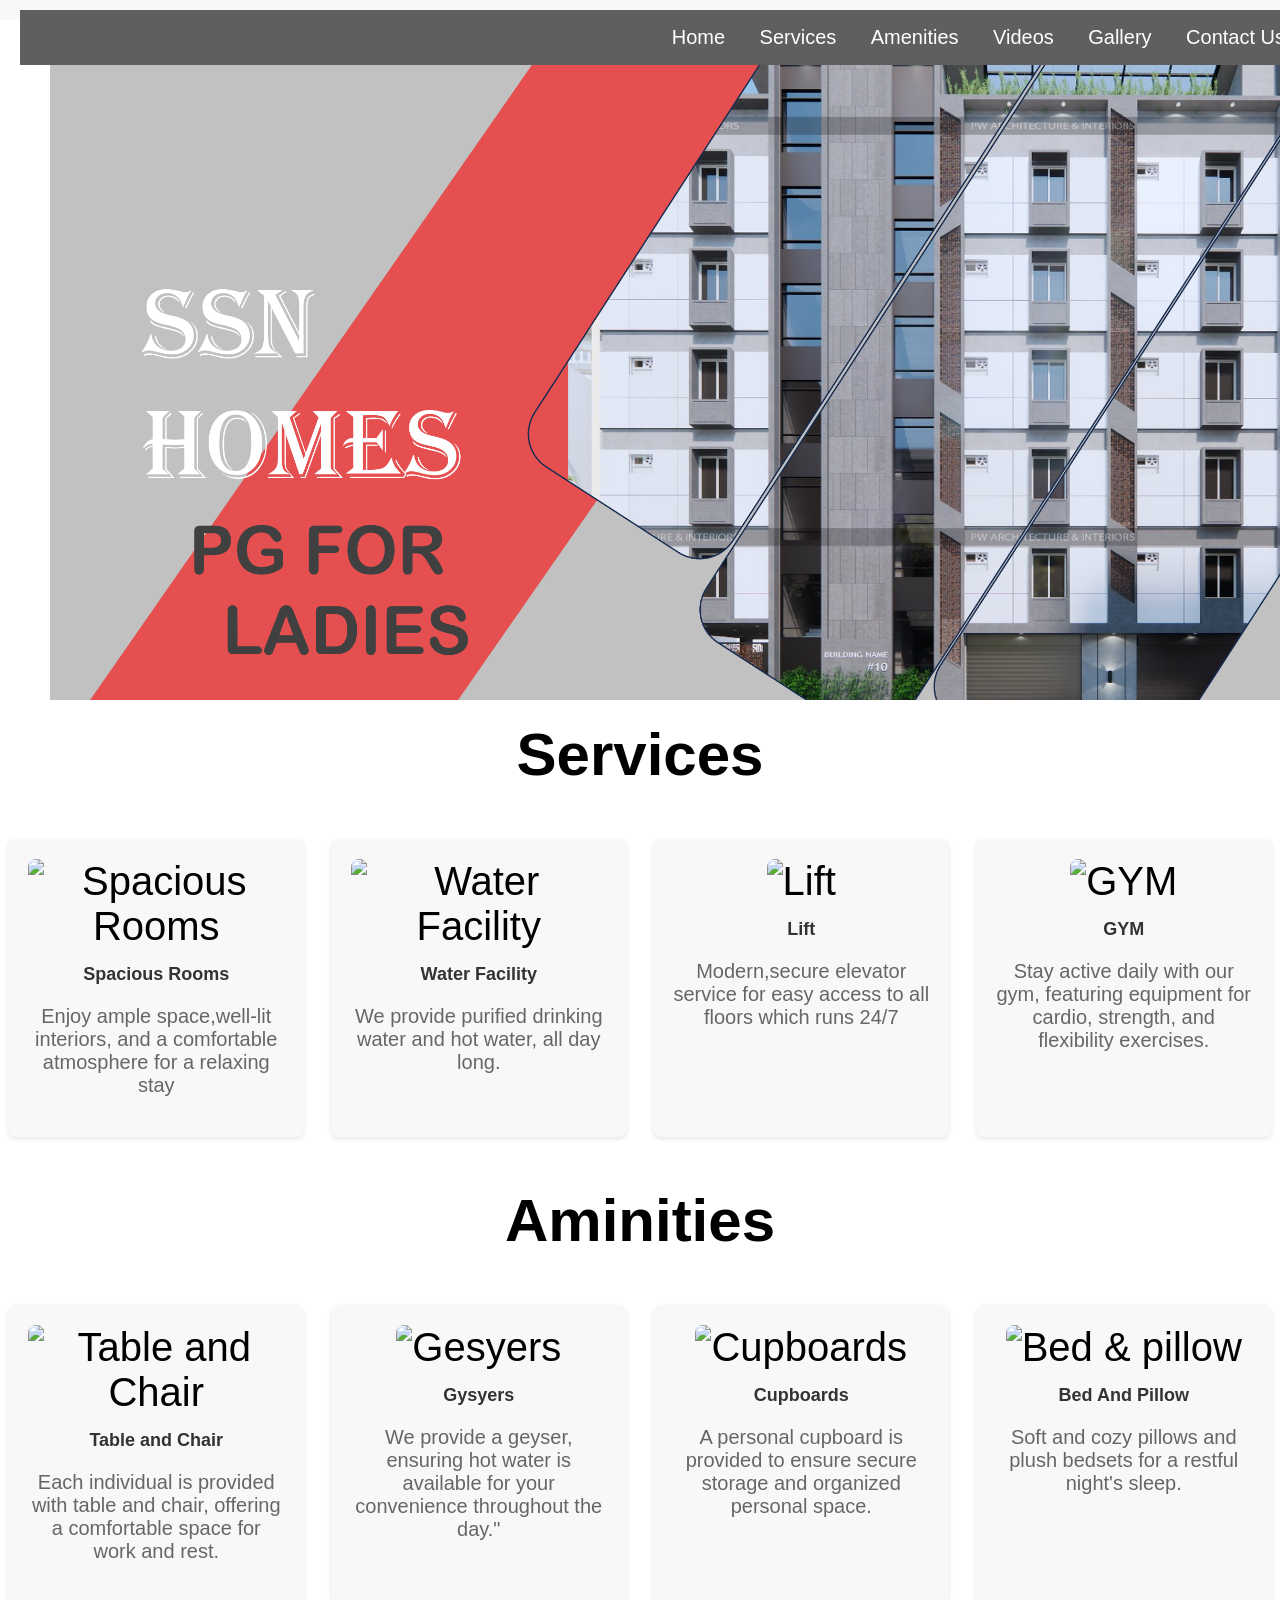
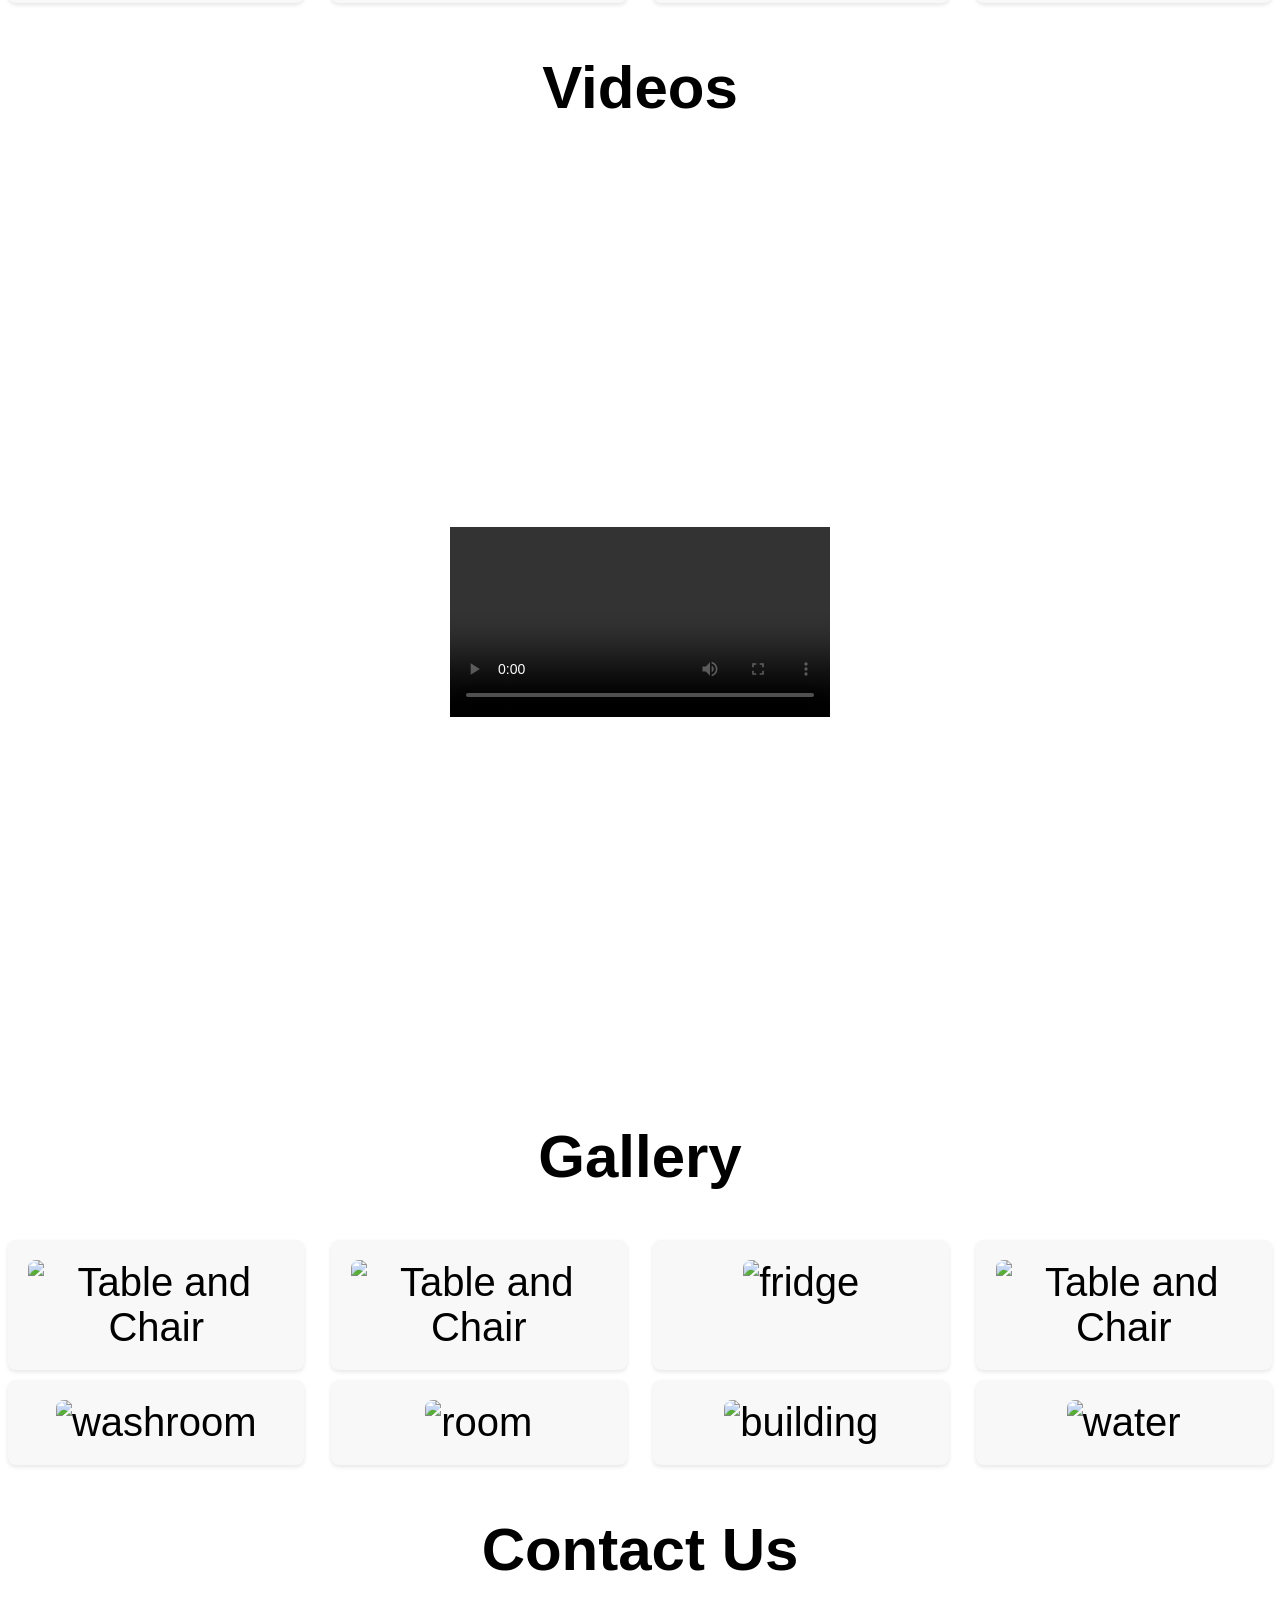
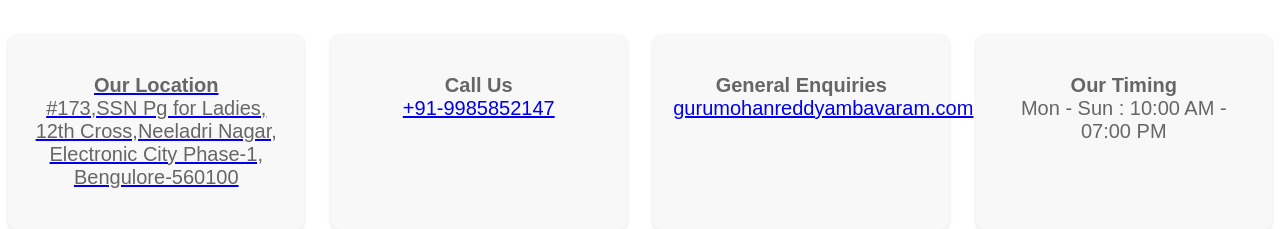
==== index.html @ 2554ef66 "Update and rename demopg.html to index.html" ====
<!DOCTYPE html>
<html lang="en">
<head>
    <meta charset="UTF-8">
    <meta name="viewport" content="width=device-width, initial-scale=1.0">
    <title>PG Hostel</title>
    <link rel="stylesheet" href="styles.css">
</head>
<body>
    <!-- Header Section -->
    <header>
        <nav class="navbar">
            <p>
            <a href="#banner">Home</a>
            <a href="#services">Services</a>
            <a href="#Aminities">Amenities</a>
            <a href="#videos">Videos</a>
            <a href="#Gallery">Gallery</a>
            <a href="#Contactus">Contact Us  </a></p>
        </nav>
    </header>

    <!-- Main Banner Section -->
    <section class="banner">
        <img src="demopic.png" alt="Hostel Bunk Beds">
        <div class="banner-text">
            <!--<h1>Dependable & Well Equipped</h1>
                 <h4>  Hostels For Women   </h4>-->
            <!--<a href="#" class="enquire-button">Enquire Now</a>-->
    </section>

    <!-- Services Section -->
    <section id="services">
        <h2>Services</h2>
        <div class="service-container">
            <div class="service">
                <img src="imgs/fullroomview.jpg" alt="Spacious Rooms">
                <h3>Spacious Rooms</h3>
                <p>Enjoy ample space,well-lit interiors, and a comfortable atmosphere for a relaxing stay</p>
                <!--<a href="#" class="enquire-button">Enquire Now</a>-->
            </div>
            <div class="service">
                <img src="imgs/watercooler.jpg" alt="Water Facility">
                <h3>Water Facility</h3>
                <p>We provide purified drinking water and hot water, all day long.</p>
                <!--<a href="#" class="enquire-button">Enquire Now</a>-->
            </div>
            <div class="service">
                <img src="imgs/lift.jpg" alt="Lift">
                <h3>Lift</h3>
                <p>Modern,secure elevator service for easy access to all floors which runs 24/7</p>
                <!--<a href="#" class="enquire-button">Enquire Now</a>-->
            </div>
            <div class="service">
                <img src="imgs/gym.jpg" alt="GYM">
                <h3>GYM</h3>
                <p>Stay active daily with our gym, featuring equipment for cardio, strength, and flexibility exercises.</p>
                <!--<a href="#" class="enquire-button">Enquire Now</a>-->
            </div>
        </div>
    </section>
    <!--Aminities section -->
    <section id="Aminities">
        <h2>Aminities</h2>
        <div class="service-container">
            <div class="service">
                    <img src="imgs/table.jpg" alt="Table and Chair">
                    <h3>Table and Chair</h3>
                    <p>Each individual is provided with table and chair, offering a comfortable space for work and rest.</p>
             </div>
             <div class="service">
                <img src="imgs/gyeser.jpg" alt="Gesyers">
                <h3>Gysyers</h3>
                <p>We provide a geyser, ensuring hot water is available for your convenience throughout the day."</p>
            </div>
                <div class="service">
                <img src="imgs/cupboards.jpg" alt="Cupboards">
                <h3>Cupboards</h3>
                <p>A personal cupboard is provided to ensure secure storage and organized personal space.</p>
            </div>
            <div class="service">
                <img src="imgs/room3.jpg" alt="Bed & pillow">
                <h3>Bed And Pillow</h3>
                <p>Soft and cozy pillows and plush bedsets for a restful night's sleep.</p>
            </div>
        </div>
    </section>
    <section id="videos">
        <h2>Videos</h2>
        <div class="video-container">

                <video width="380" height="360" controls autoplay loop>
                    <source src="roomvideo.mp4" type="video/mp4">
                    Your browser does not support the video tag.
                </video>
        </div>

    </section>
    <section id="Gallery">
        <h2>Gallery</h2>
        <div class="service-container">
            <div class="service">
                    <img src="imgs/sofa.jpg" alt="Table and Chair">
             </div>
             <div class="service">
                <img src="imgs/room1.jpg" alt="Table and Chair">
            </div>
            <div class="service">
                    <img src="imgs/fridge.jpg" alt="fridge">
            </div>
            <div class="service">
                <img src="imgs/dininghall.jpg" alt="Table and Chair">
            </div>
            <div class="service">
                <img src="imgs/washroom.jpg" alt="washroom">
            </div>
            <div class="service">
                <img src="imgs/washingmachine.jpg" alt="room">
            </div>
            <div class="service">
                <img src="imgs/building.jpg" alt="building">
            </div>
            <div class="service">
                <img src="imgs/waterpurifier.jpg" alt="water">
            </div>
        </div>
    </section>
    <section id="Contactus">
    <h2>Contact Us</h2>
    <div class="service-container">
        <div class="service"><a href="https://www.google.com/maps/dir//SSN+PG+For+Ladies,+Millennial+Suites,+Electronics+City,+No+175,+12th+Cross+Rd,+Neeladri+Nagar,+Electronics+City+Phase+1,+Electronic+City,+Bengaluru,+Karnataka+560100,+India/@12.8417518,77.6446104,17z/data=!4m8!4m7!1m0!1m5!1m1!1s0x3bae6bb92b107967:0x9fd8334982862689!2m2!1d77.6473837!2d12.8401301?hl=en-GB&entry=ttu&g_ep=EgoyMDI0MDgyNi4wIKXMDSoASAFQAw%3D%3D" target="_blank"><p><strong>Our Location</strong><br>#173,SSN Pg for Ladies, <br>12th Cross,Neeladri Nagar,<br>Electronic City Phase-1,<br>Bengulore-560100</p></a></div>
        <div class="service"><p><strong>Call Us</strong><a href="tel:+919985852147" onclick="copyPhoneNumber()"><br>+91-9985852147</a></p></div>
        <div class="service"><p><strong>General Enquiries</strong><a href="mailto:gurumohanreddyambavaram@gmail.com"><br>gurumohanreddyambavaram.com</a></p></div>
         
          <div class="service"><p><strong>Our Timing</strong><br>Mon - Sun : 10:00 AM - 07:00 PM</p></div>
    </div>
    <!--<div class="map">
        <iframe src="https://www.google.com/maps/dir//SSN+PG+For+Ladies,+Millennial+Suites,+Electronics+City,+No+175,+12th+Cross+Rd,+Neeladri+Nagar,+Electronics+City+Phase+1,+Electronic+City,+Bengaluru,+Karnataka+560100,+India/@12.8417518,77.6446104,17z/data=!4m8!4m7!1m0!1m5!1m1!1s0x3bae6bb92b107967:0x9fd8334982862689!2m2!1d77.6473837!2d12.8401301?hl=en-GB&entry=ttu&g_ep=EgoyMDI0MDgyNi4wIKXMDSoASAFQAw%3D%3D" width="100%" height="400" frameborder="0" style="border:0;" allowfullscreen="" aria-hidden="false" tabindex="0"></iframe>
    </div>-->
    
    </section>
   
    


    <!-- Footer Section --
    <footer>
       <p>&copy; 2024 PG Hostel. All rights reserved.</p>
    </footer>-->

    <script src="scripts.js"></script>
</body>
</html>
---- styles.css ----
body {
    font-family: Arial, sans-serif;
    margin: 0;
    padding: 0;
}

header {
    background-color: #f8f8f8;
    padding: 10px 20px;
}

nav {
    display: flex;
    justify-content: right;
    margin-top: 10px;
}
.navbar {
    position: fixed;
    top: 0%;
    width: 100%;
    z-index: 1000;
    background-color: #605e5e;
    

}
nav p {
    text-align: right;
}
nav a {
    text-align: center;
    text-decoration: none;
    color: white;
    padding: 10px 15px;
    font-size: 20px;
    
}

nav a:hover {
    background-color: #0ee8e8;
    border-radius: 10px;
}
.banner {
    position: relative;
    text-align: center;
    color: white;
    height:650px;
    width:1300px;
}

.banner img {
    padding-top: 30px;
    padding-left: 50px;
    width: 100%;
    height: 100%;
    object-fit: cover;
}

.banner-text {
    position: absolute;
    top: 50%;
    right:1%;
    transform: translate(-50%);
    text-align: right;
    color: #333;
}

.banner-text h1 {
    font-size: 36px;
    font-family: 'Lucida Sans', 'Lucida Sans Regular', 'Lucida Grande', 'Lucida Sans Unicode', Geneva, Verdana, sans-serif;
    margin: 0;
    color:black;

}
.banner-text h4 {
    font-size: 36px;
    font-family: 'Lucida Sans', 'Lucida Sans Regular', 'Lucida Grande', 'Lucida Sans Unicode', Geneva, Verdana, sans-serif;
    margin: 0;
    color:black;


}

.enquire-button {
    background-color: #6f5246;
    color: white;
    padding: 10px 20px;

    text-decoration: none;
    border-radius: 5px;
    font-size: 16px;
}

#services {
    margin-top: 0%;
    padding-top: 0%;
    text-align: center;
    font-size:40px;
}
#Aminities {
    margin-top: 0%;
    padding-top: 0%;
    text-align: center;
    font-size:40px;

}
#Gallery {
    margin-top: 0%;
    padding-top: 0%;
    text-align: center;
    font-size:40px;

}
#Contactus {
    margin-top: 0%;
    padding-top: 0%;
    text-align: center;
    font-size:40px;
}
#videos{
    margin-top: 0%;
    padding-top: 0%;
    text-align: center;
    font-size:40px;
}


.service-container {
    display: flex;
    flex-wrap: wrap;
    justify-content: space-around;
    gap: 10px;
}

.service {
    background-color: #f8f8f8;
    padding: 20px;
    border-radius: 8px;
    width: 20%;
    box-shadow: 0 2px 4px rgba(0, 0, 0, 0.1);
    
}

.service img {
    width: 100%;
    border-radius: 8px;
    height:auto;
}

.service h3 {
    margin-top: 15px;
    font-size: 18px;
    color: #333;
}

.service p {
    font-size: 20px;
    color: #666;
}

.video-container {
    display: flex;
    justify-content: center;
    align-items: center;
    height: 100vh; /* Full viewport height */
}

video {
    max-width: 100%;
    height: auto;
}


.map {
    flex: 1;
    margin:30px;
}


footer {
    background-color: #f8f8f8;
    text-align: center;
    padding: 10px;
    position: fixed;
    bottom: 0;
    width: 100%;
}
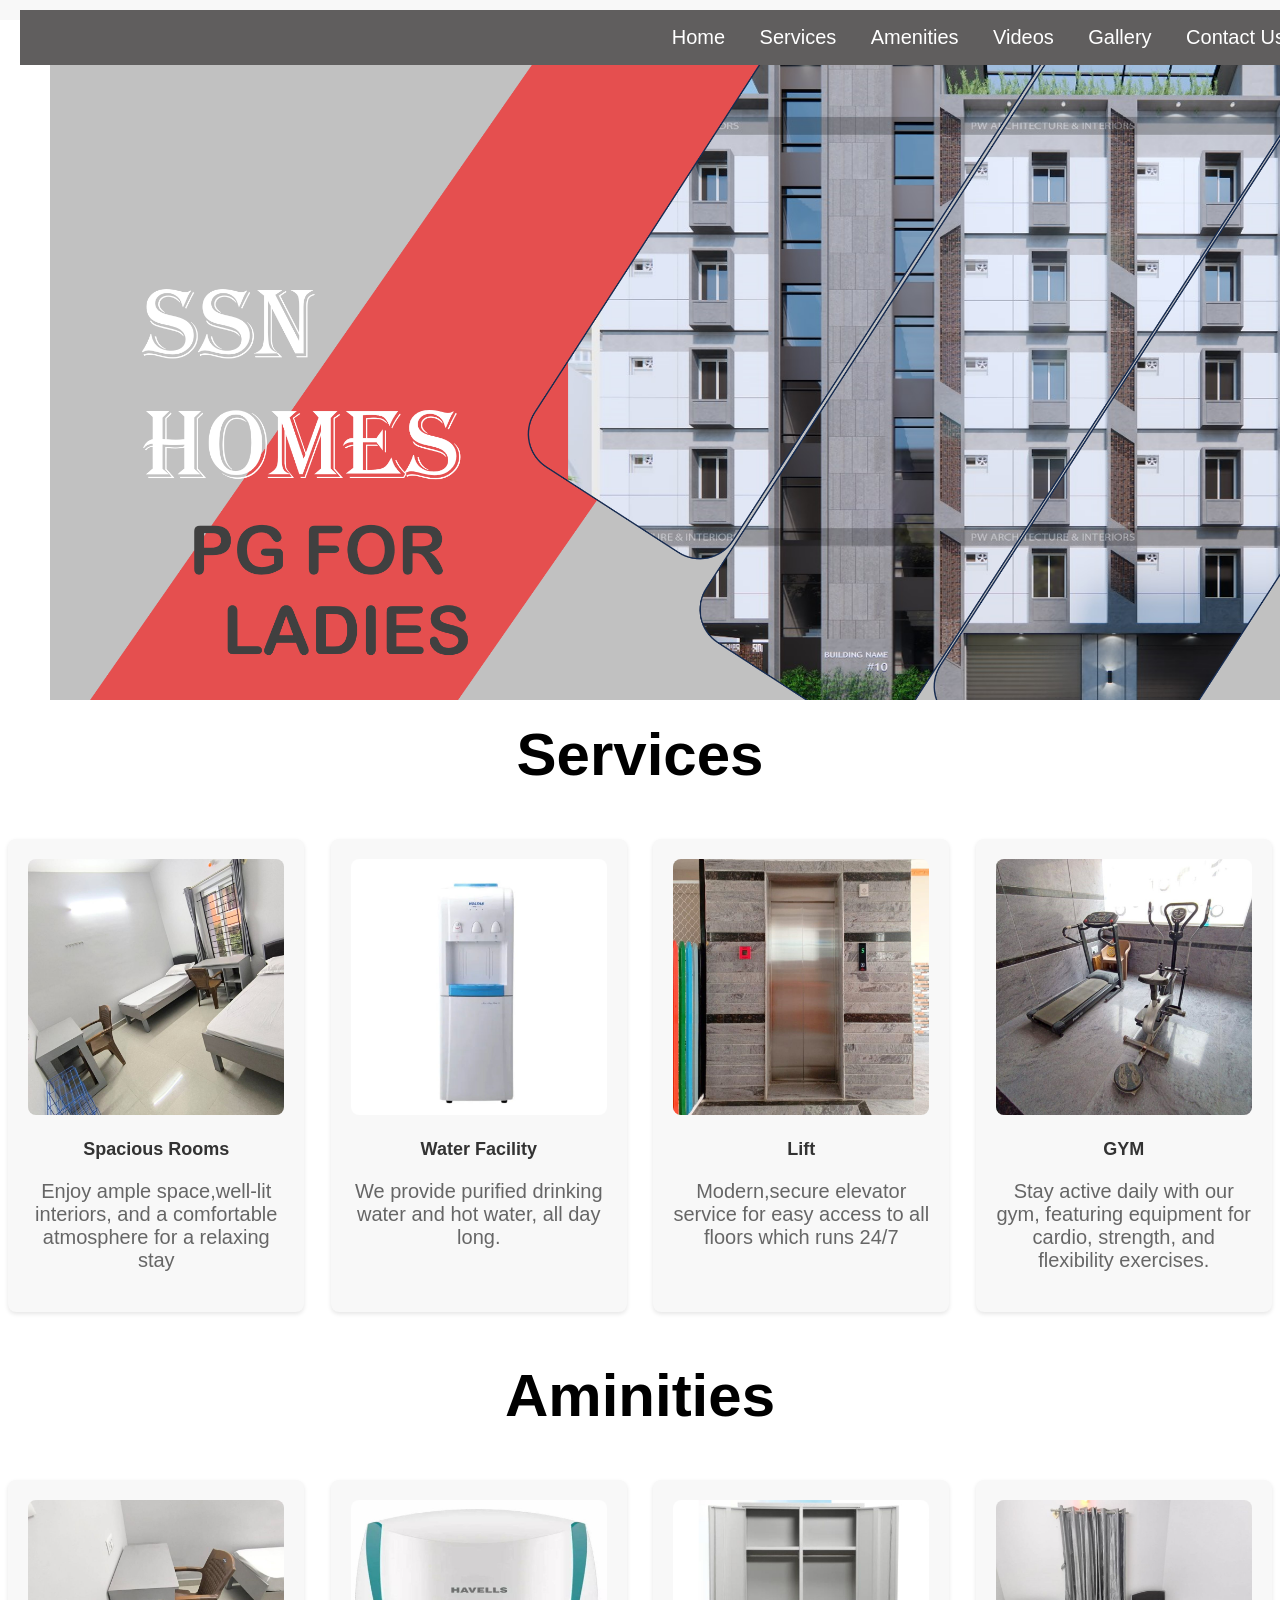
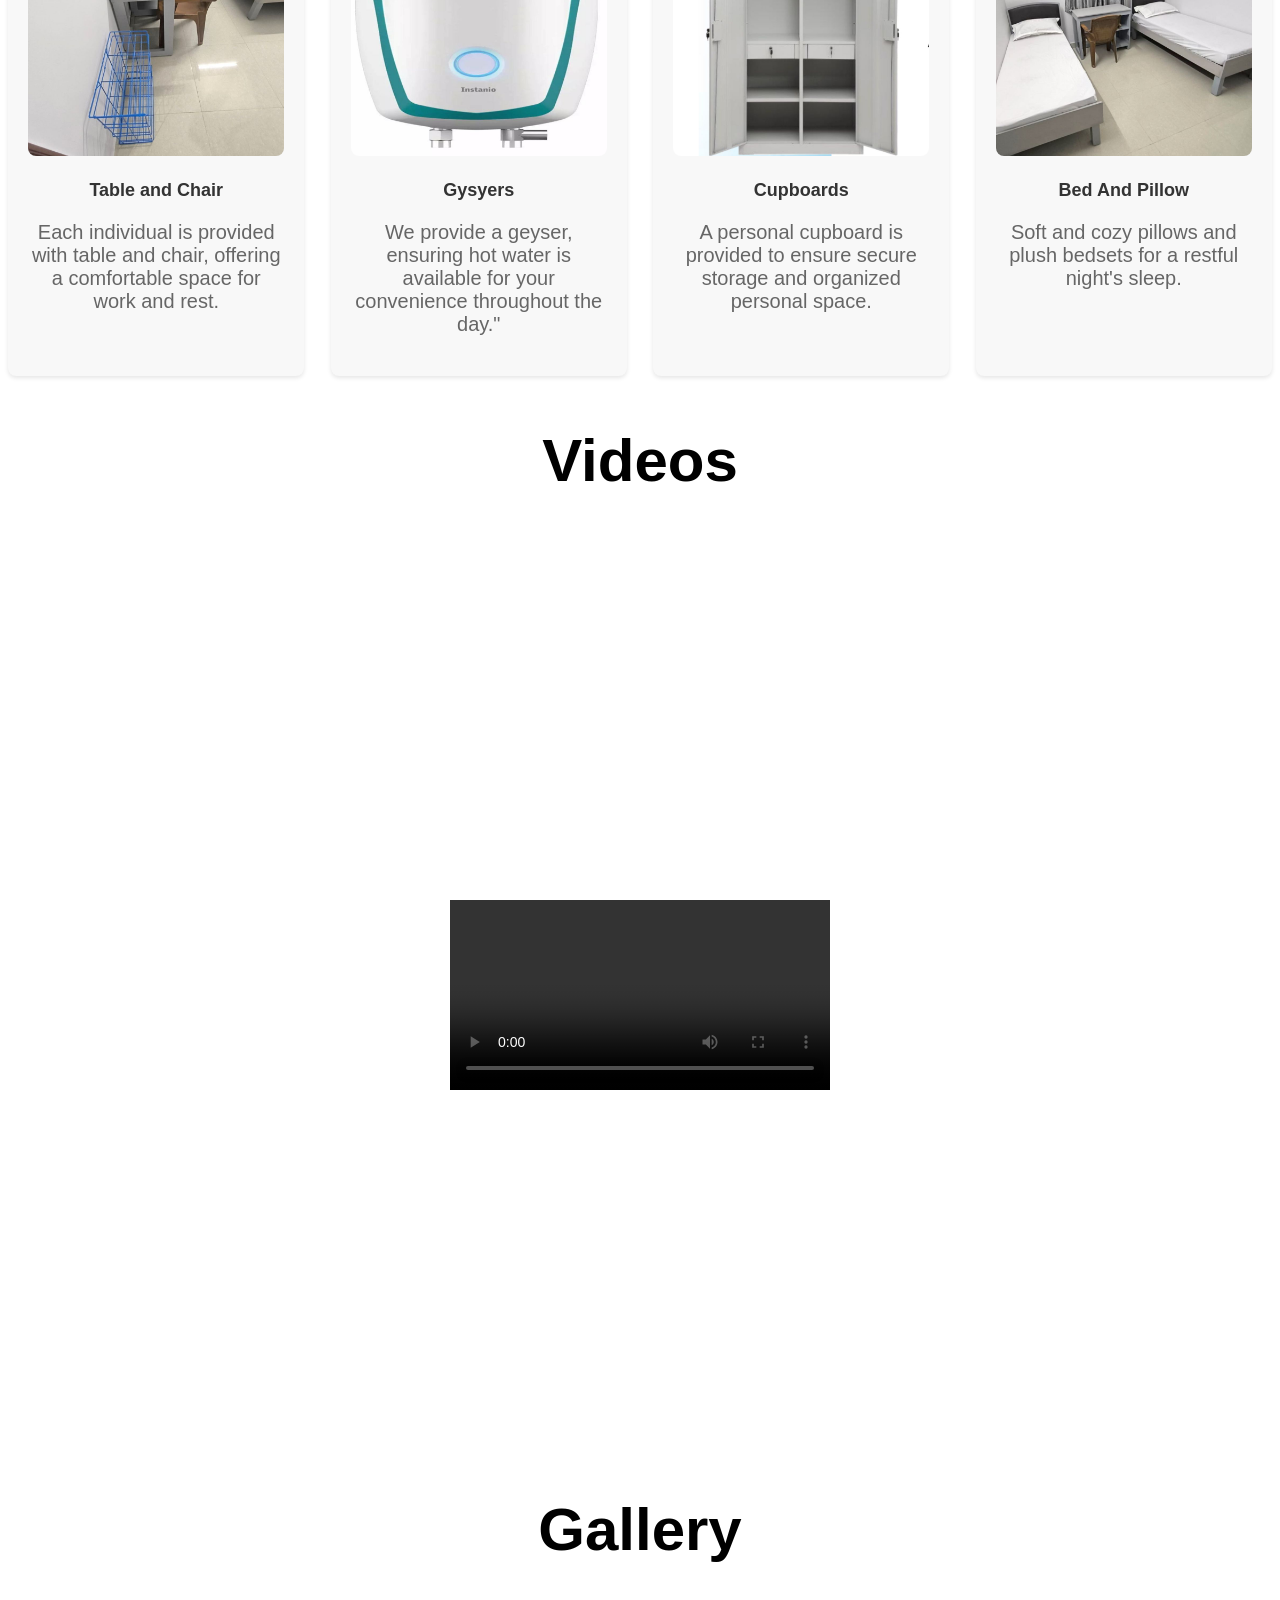
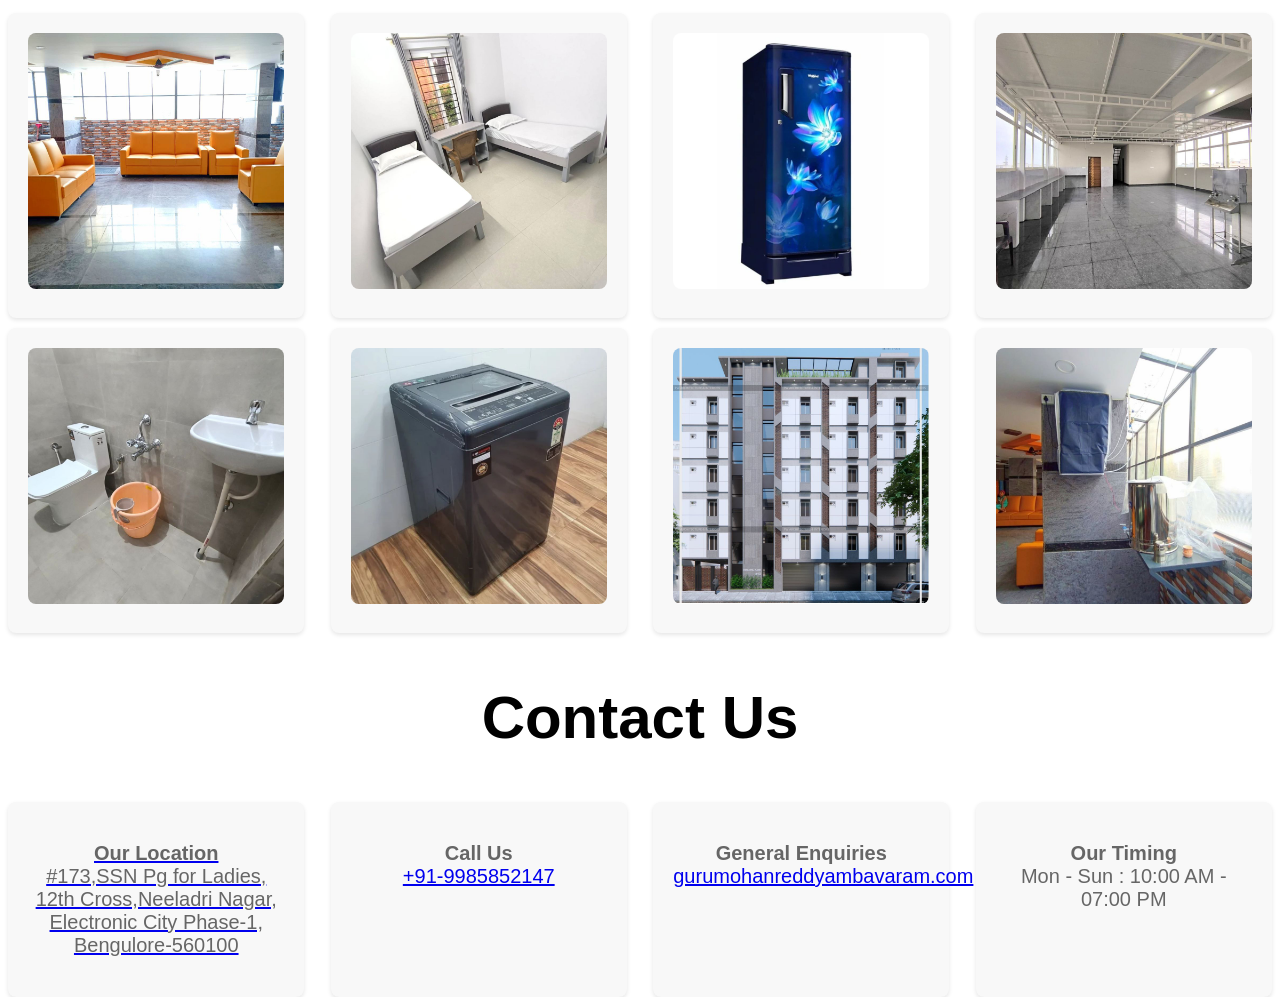
==== commit 5b9a603d: "Update index.html" ====
--- a/index.html
+++ b/index.html
@@ -34,25 +34,25 @@
         <h2>Services</h2>
         <div class="service-container">
             <div class="service">
-                <img src="imgs/fullroomview.jpg" alt="Spacious Rooms">
+                <img src="fullroomview.jpg" alt="Spacious Rooms">
                 <h3>Spacious Rooms</h3>
                 <p>Enjoy ample space,well-lit interiors, and a comfortable atmosphere for a relaxing stay</p>
                 <!--<a href="#" class="enquire-button">Enquire Now</a>-->
             </div>
             <div class="service">
-                <img src="imgs/watercooler.jpg" alt="Water Facility">
+                <img src="watercooler.jpg" alt="Water Facility">
                 <h3>Water Facility</h3>
                 <p>We provide purified drinking water and hot water, all day long.</p>
                 <!--<a href="#" class="enquire-button">Enquire Now</a>-->
             </div>
             <div class="service">
-                <img src="imgs/lift.jpg" alt="Lift">
+                <img src="lift.jpg" alt="Lift">
                 <h3>Lift</h3>
                 <p>Modern,secure elevator service for easy access to all floors which runs 24/7</p>
                 <!--<a href="#" class="enquire-button">Enquire Now</a>-->
             </div>
             <div class="service">
-                <img src="imgs/gym.jpg" alt="GYM">
+                <img src="gym.jpg" alt="GYM">
                 <h3>GYM</h3>
                 <p>Stay active daily with our gym, featuring equipment for cardio, strength, and flexibility exercises.</p>
                 <!--<a href="#" class="enquire-button">Enquire Now</a>-->
@@ -64,22 +64,22 @@
         <h2>Aminities</h2>
         <div class="service-container">
             <div class="service">
-                    <img src="imgs/table.jpg" alt="Table and Chair">
+                    <img src="table.jpg" alt="Table and Chair">
                     <h3>Table and Chair</h3>
                     <p>Each individual is provided with table and chair, offering a comfortable space for work and rest.</p>
              </div>
              <div class="service">
-                <img src="imgs/gyeser.jpg" alt="Gesyers">
+                <img src="gyeser.jpg" alt="Gesyers">
                 <h3>Gysyers</h3>
                 <p>We provide a geyser, ensuring hot water is available for your convenience throughout the day."</p>
             </div>
                 <div class="service">
-                <img src="imgs/cupboards.jpg" alt="Cupboards">
+                <img src="cupboards.jpg" alt="Cupboards">
                 <h3>Cupboards</h3>
                 <p>A personal cupboard is provided to ensure secure storage and organized personal space.</p>
             </div>
             <div class="service">
-                <img src="imgs/room3.jpg" alt="Bed & pillow">
+                <img src="room3.jpg" alt="Bed & pillow">
                 <h3>Bed And Pillow</h3>
                 <p>Soft and cozy pillows and plush bedsets for a restful night's sleep.</p>
             </div>
@@ -100,28 +100,28 @@
         <h2>Gallery</h2>
         <div class="service-container">
             <div class="service">
-                    <img src="imgs/sofa.jpg" alt="Table and Chair">
+                    <img src="sofa.jpg" alt="Table and Chair">
              </div>
              <div class="service">
-                <img src="imgs/room1.jpg" alt="Table and Chair">
+                <img src="room1.jpg" alt="Table and Chair">
             </div>
             <div class="service">
-                    <img src="imgs/fridge.jpg" alt="fridge">
+                    <img src="fridge.jpg" alt="fridge">
             </div>
             <div class="service">
-                <img src="imgs/dininghall.jpg" alt="Table and Chair">
+                <img src="dininghall.jpg" alt="Table and Chair">
             </div>
             <div class="service">
-                <img src="imgs/washroom.jpg" alt="washroom">
+                <img src="washroom.jpg" alt="washroom">
             </div>
             <div class="service">
-                <img src="imgs/washingmachine.jpg" alt="room">
+                <img src="washingmachine.jpg" alt="room">
             </div>
             <div class="service">
-                <img src="imgs/building.jpg" alt="building">
+                <img src="building.jpg" alt="building">
             </div>
             <div class="service">
-                <img src="imgs/waterpurifier.jpg" alt="water">
+                <img src="waterpurifier.jpg" alt="water">
             </div>
         </div>
     </section>
@@ -148,6 +148,6 @@
        <p>&copy; 2024 PG Hostel. All rights reserved.</p>
     </footer>-->
 
-    <script src="scripts.js"></script>
+    <script src="demopg.js"></script>
 </body>
 </html>
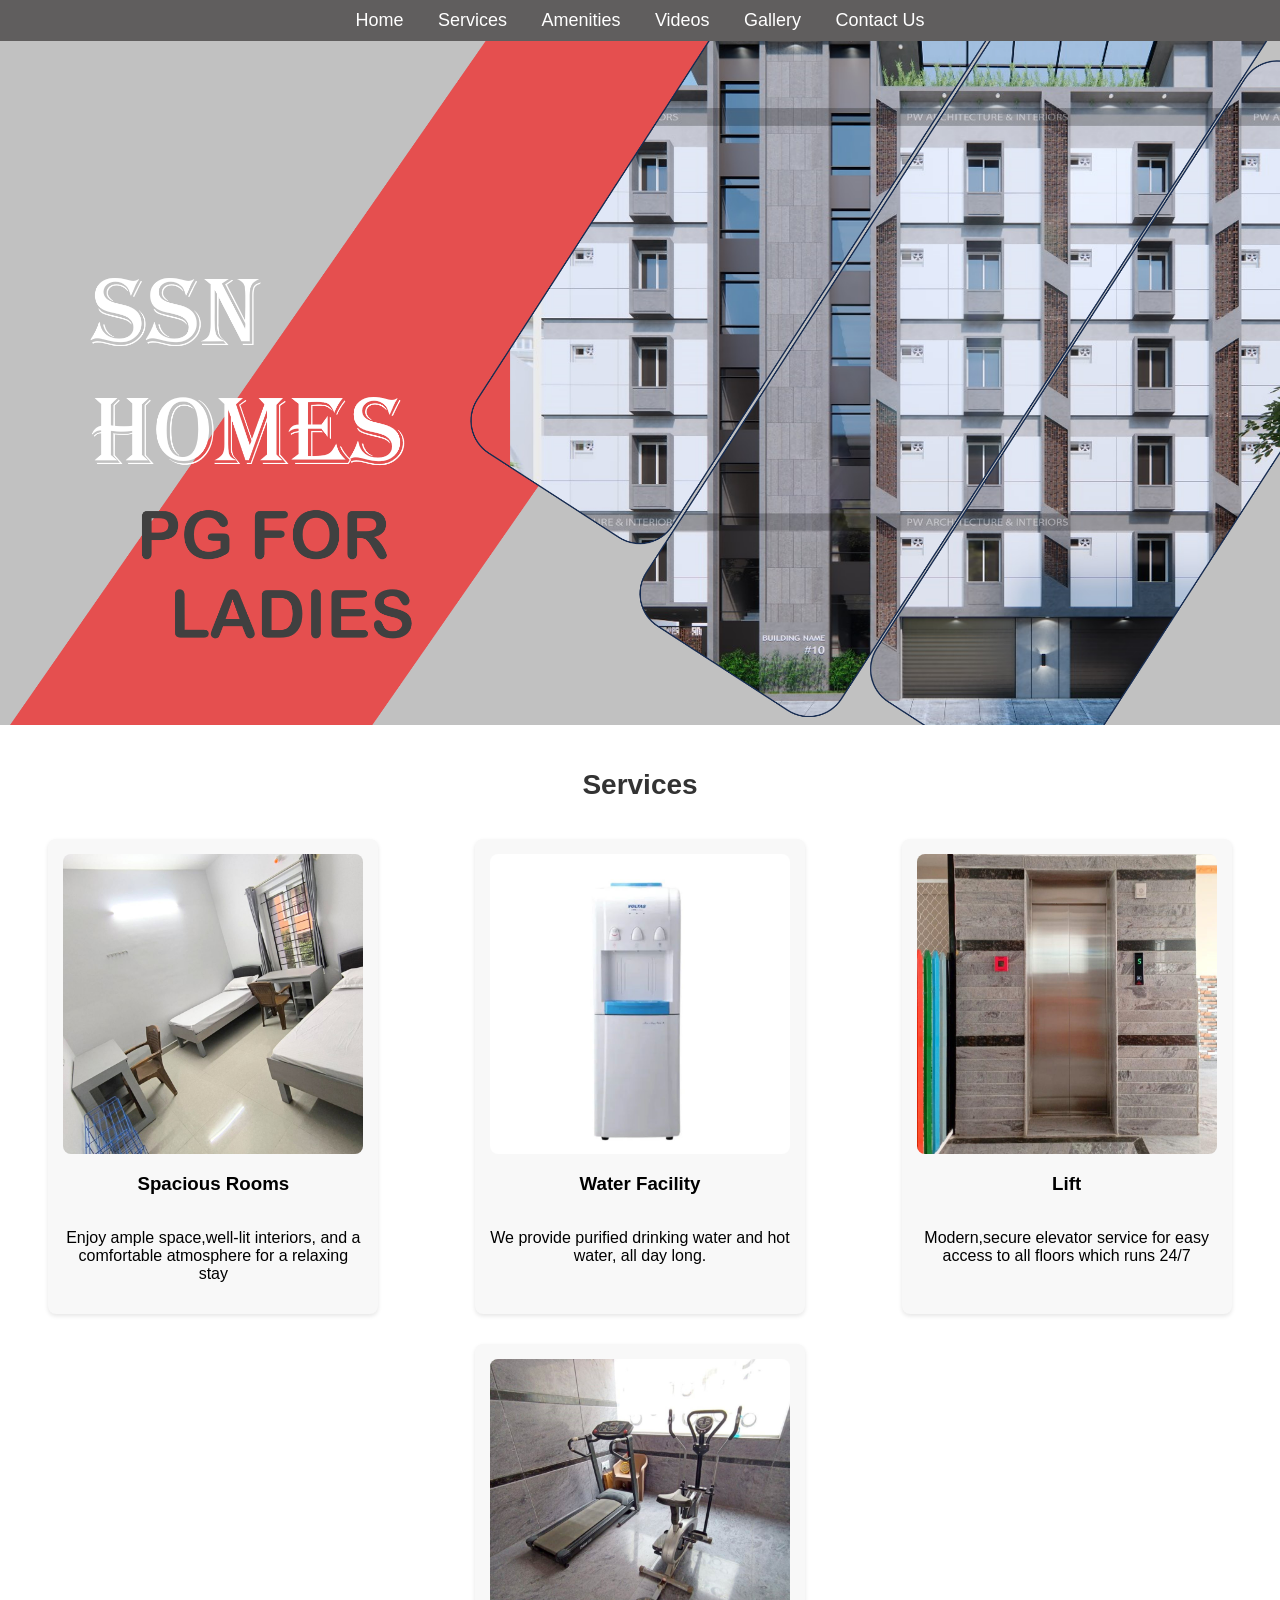
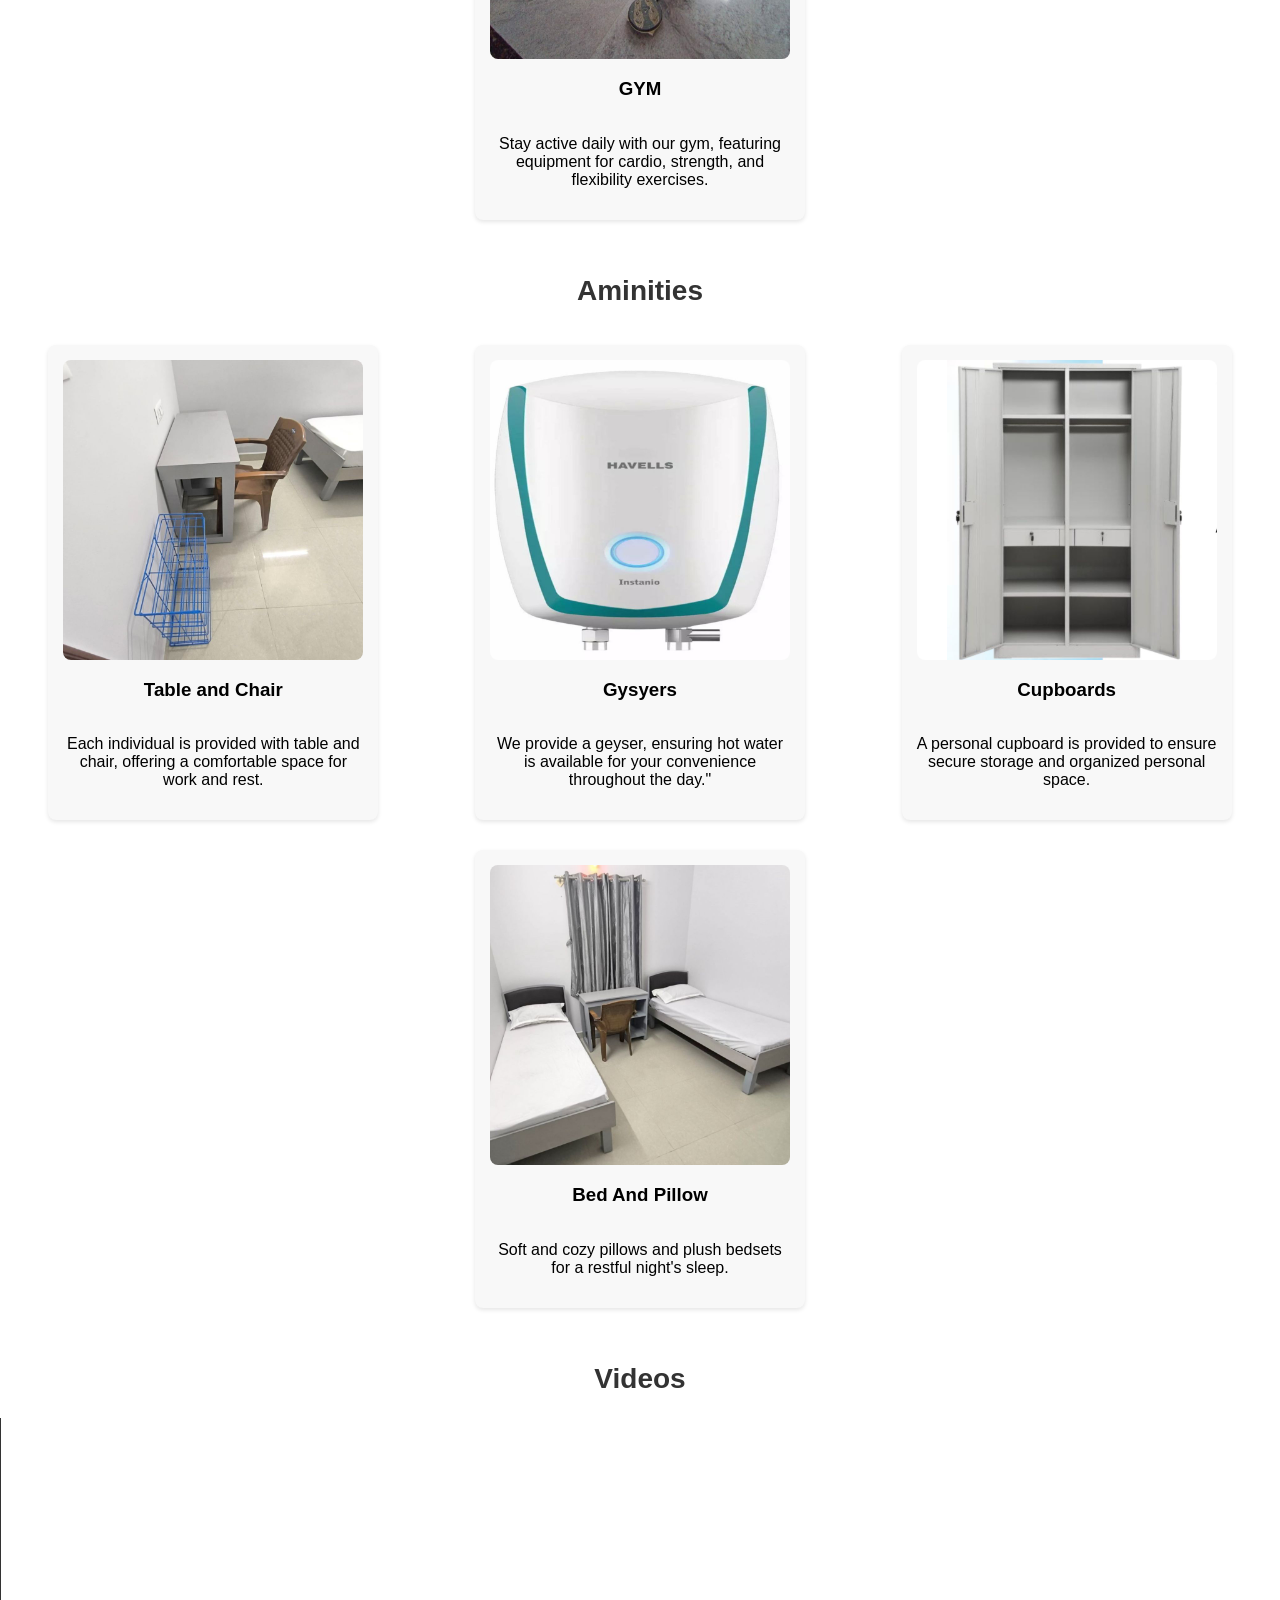
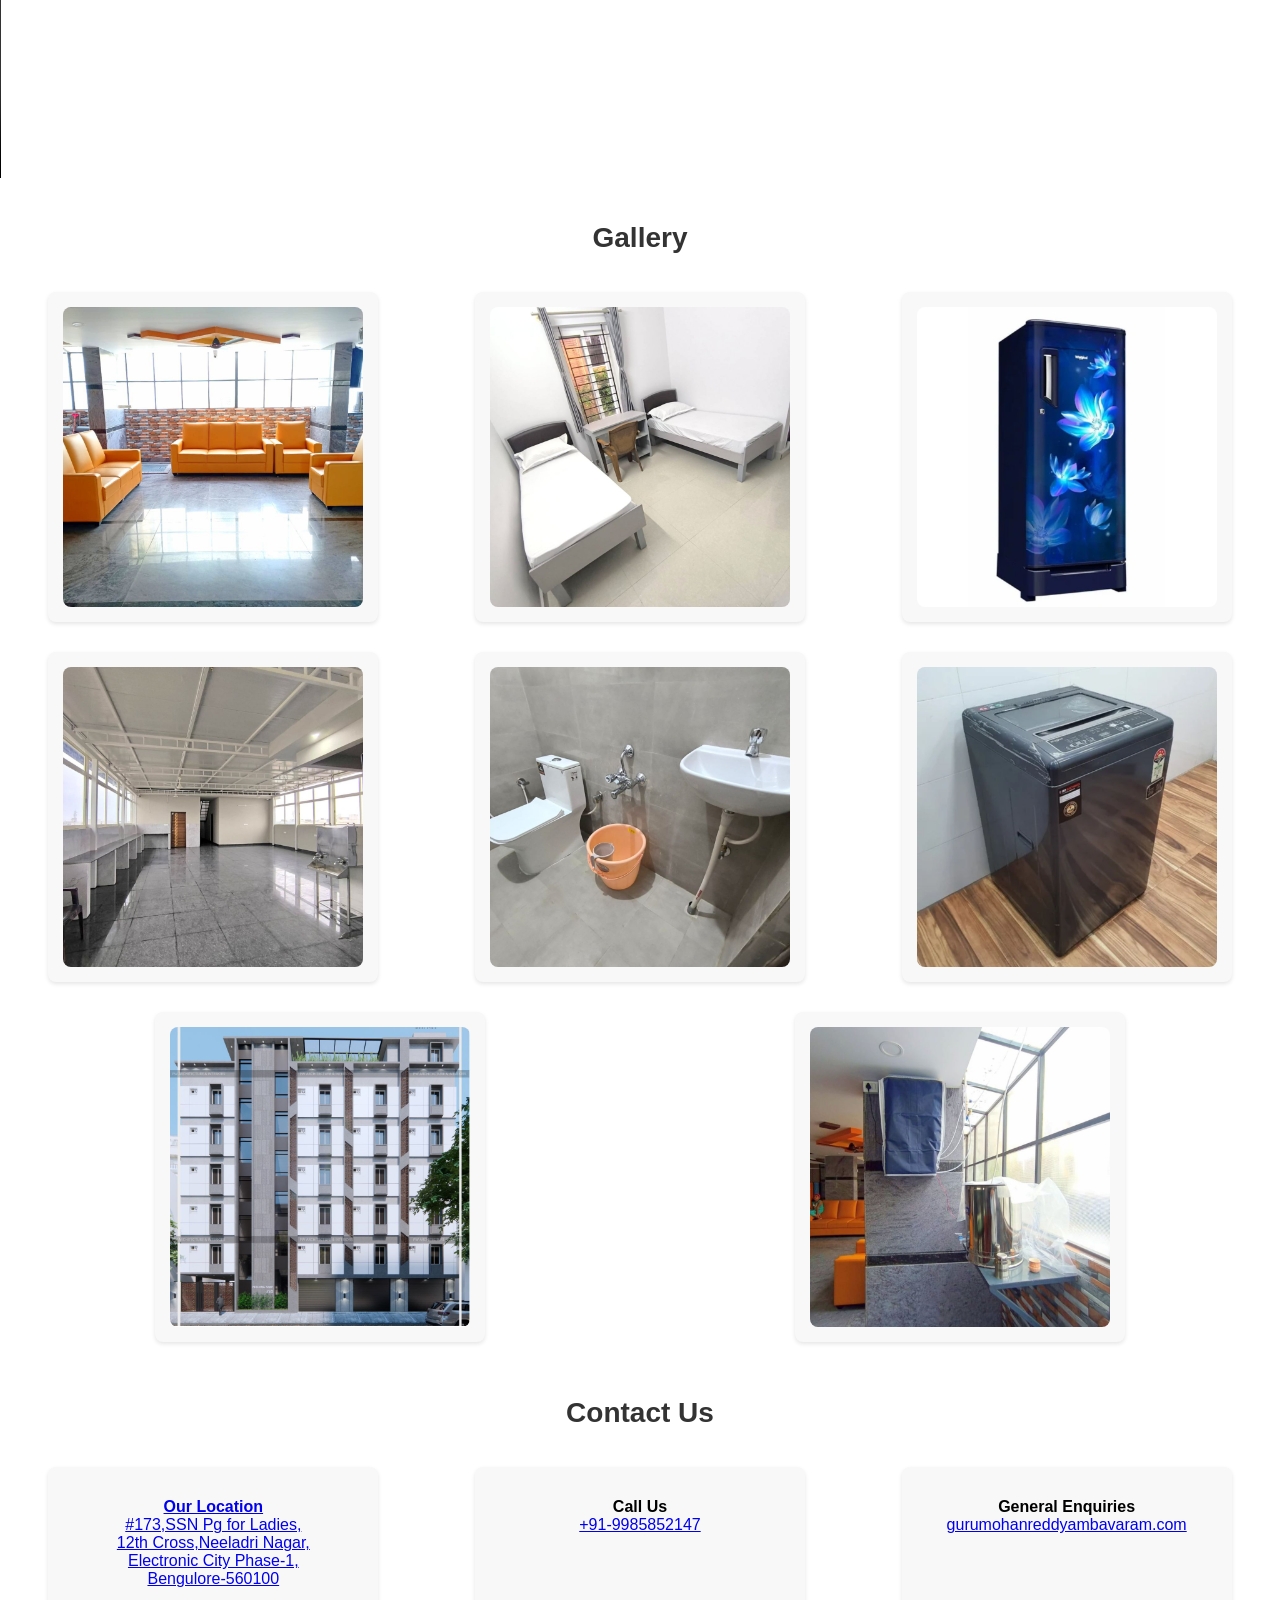
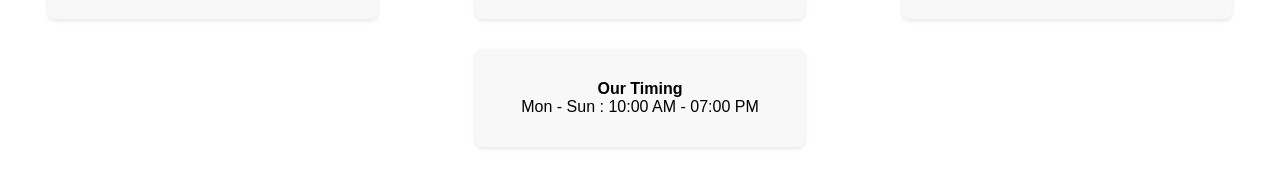
==== commit b2fcef8a: "Update index.html" ====
--- a/index.html
+++ b/index.html
@@ -4,7 +4,7 @@
     <meta charset="UTF-8">
     <meta name="viewport" content="width=device-width, initial-scale=1.0">
     <title>PG Hostel</title>
-    <link rel="stylesheet" href="styles.css">
+    <link rel="stylesheet" href="styles1.css">
 </head>
 <body>
     <!-- Header Section -->
--- a/styles1.css
+++ b/styles1.css
@@ -0,0 +1,162 @@
+/* General Styling */
+body {
+    font-family: Arial, sans-serif;
+    margin: 0;
+    padding: 0;
+}
+
+/* Navbar Styling */
+.navbar {
+    position: fixed;
+    top: 0;
+    width: 100%;
+    z-index: 1000;
+    background-color: #605e5e;
+    display: flex;
+    justify-content: center;
+    padding: 10px 0;
+}
+
+.navbar p {
+    margin: 0;
+}
+
+.navbar a {
+    color: white;
+    text-decoration: none;
+    font-size: 18px;
+    padding: 10px 15px;
+}
+
+.navbar a:hover {
+    background-color: #0ee8e8;
+    border-radius: 10px;
+}
+
+/* Banner Section */
+.banner {
+    width: 100%;
+    text-align: center;
+    position: relative;
+}
+
+.banner img {
+    width: 100%;
+    height: auto;
+}
+
+.banner-text {
+    position: absolute;
+    top: 50%;
+    left: 50%;
+    transform: translate(-50%, -50%);
+    color: white;
+}
+
+/* Section Headings */
+#services h2, #Aminities h2, #Gallery h2, #videos h2,#Contactus h2 {
+    text-align: center;
+    margin-top: 40px;
+    font-size: 28px;
+    color: #333;
+}
+
+/* Service and Amenity Sections */
+.service-container {
+    display: flex;
+    flex-wrap: wrap;
+    justify-content: space-around;
+    margin: 20px 0;
+}
+
+.service {
+    background-color: #f8f8f8;
+    padding: 15px;
+    border-radius: 8px;
+    box-shadow: 0 2px 4px rgba(0, 0, 0, 0.1);
+    width: 100%;
+    max-width: 300px;
+    margin: 15px auto;
+
+    /* Center content */
+    display: flex;
+    flex-direction: column;
+    align-items: center;
+    text-align: center;
+}
+
+.service img {
+    width: 100%;
+    height: auto;
+    border-radius: 8px;
+}
+
+
+
+/* Footer Styling */
+footer {
+    background-color: #f8f8f8;
+    text-align: center;
+    padding: 10px;
+    width: 100%;
+}
+
+/* Responsive Design for Mobile Devices 
+@media screen and (max-width: 768px) {
+    .service-container {
+        flex-direction: column;
+        align-items: center;
+    }
+
+    .service {
+        width: 90%;
+        margin: 10px 0;
+    }
+}
+
+@media screen and (max-width: 480px) {
+    .navbar a {
+        font-size: 16px;
+        padding: 8px 10px;
+    }
+
+    .banner-text h1, .banner-text h4 {
+        font-size: 24px;
+    }
+
+    .service {
+        width: 95%;
+        padding: 10px;
+    }
+
+    footer {
+        padding: 20px;
+        font-size: 14px;
+    }
+}*/
+/* Responsive Design for Mobile Devices */
+@media screen and (max-width: 768px) {
+    .service-container {
+        display: grid;
+        grid-template-columns: repeat(2, 1fr);
+        gap: 10px;
+        margin: 20px 0;
+    }
+
+    .service {
+        width: 100%;
+        margin: 0;
+    }
+}
+
+@media screen and (max-width: 480px) {
+    .service-container {
+        grid-template-columns: repeat(2, 1fr);
+        gap: 10px;
+    }
+
+    .service {
+        padding: 10px;
+    }
+}
+
